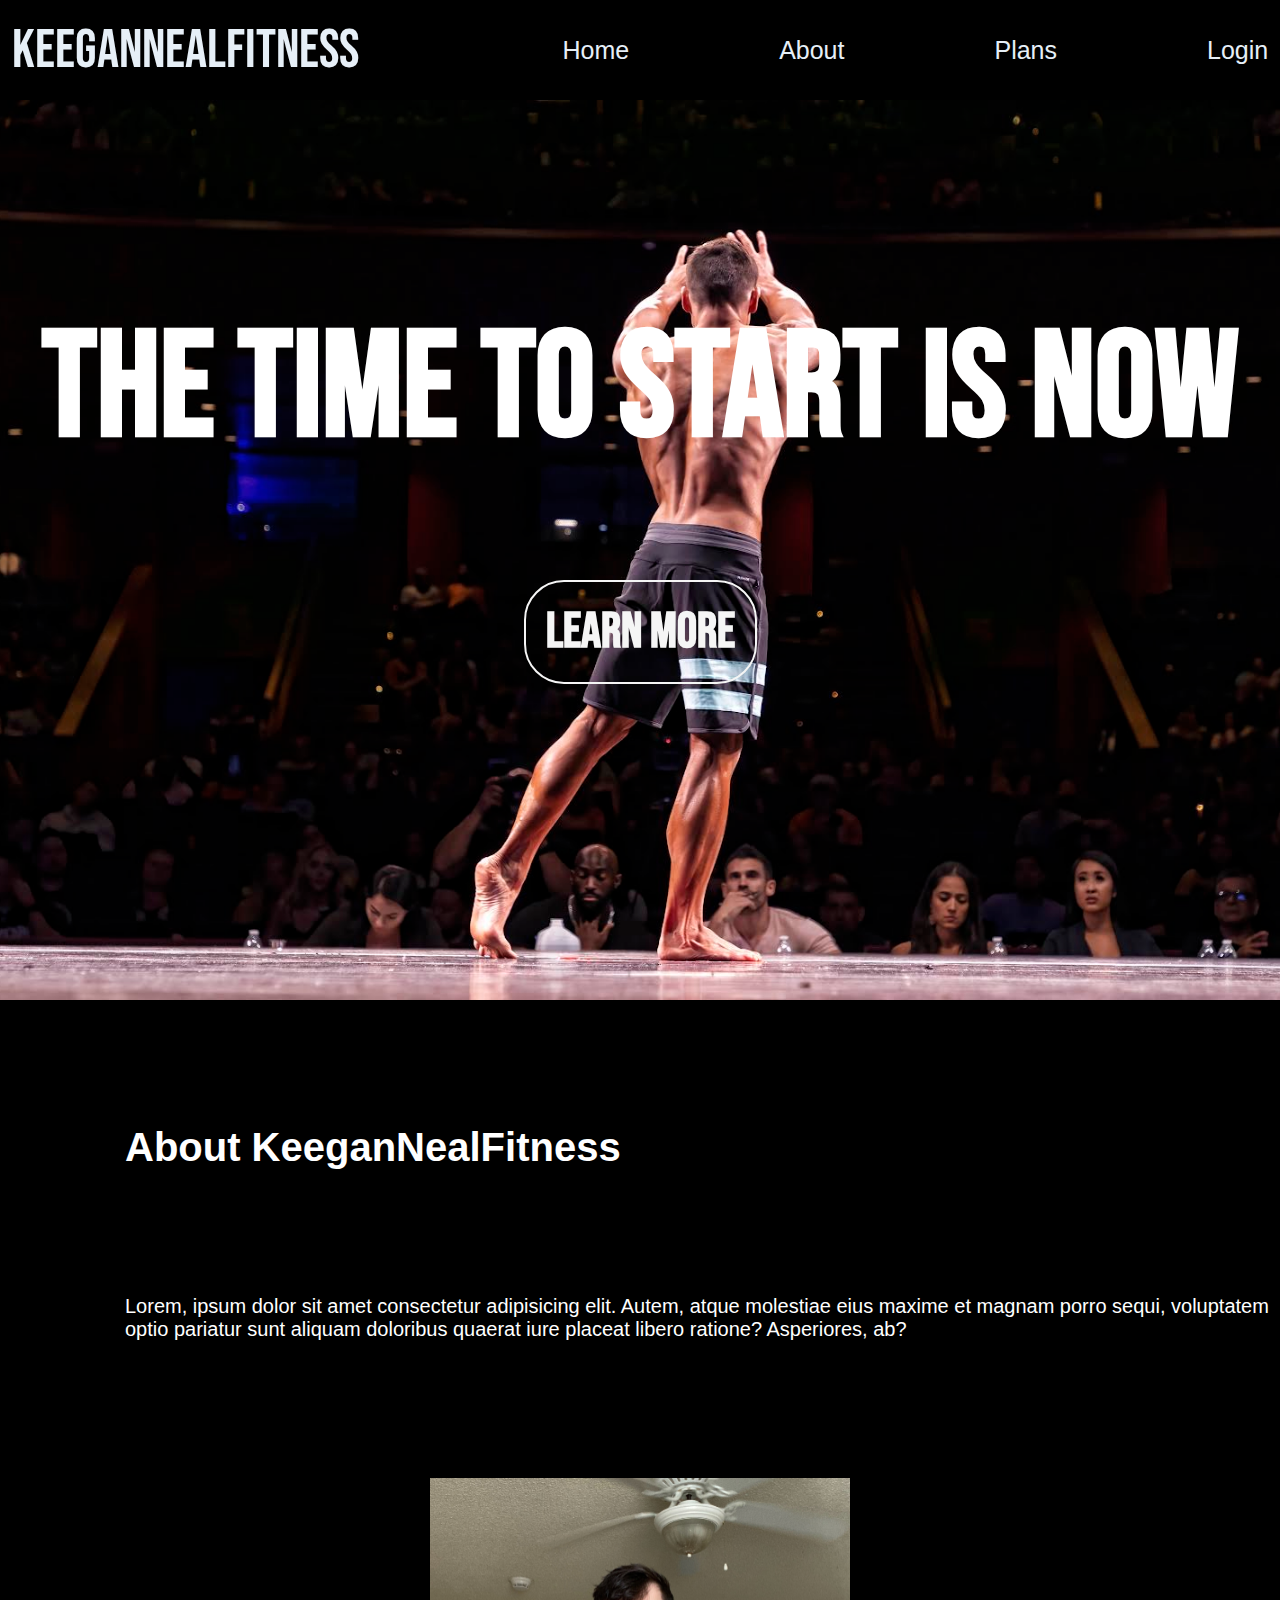
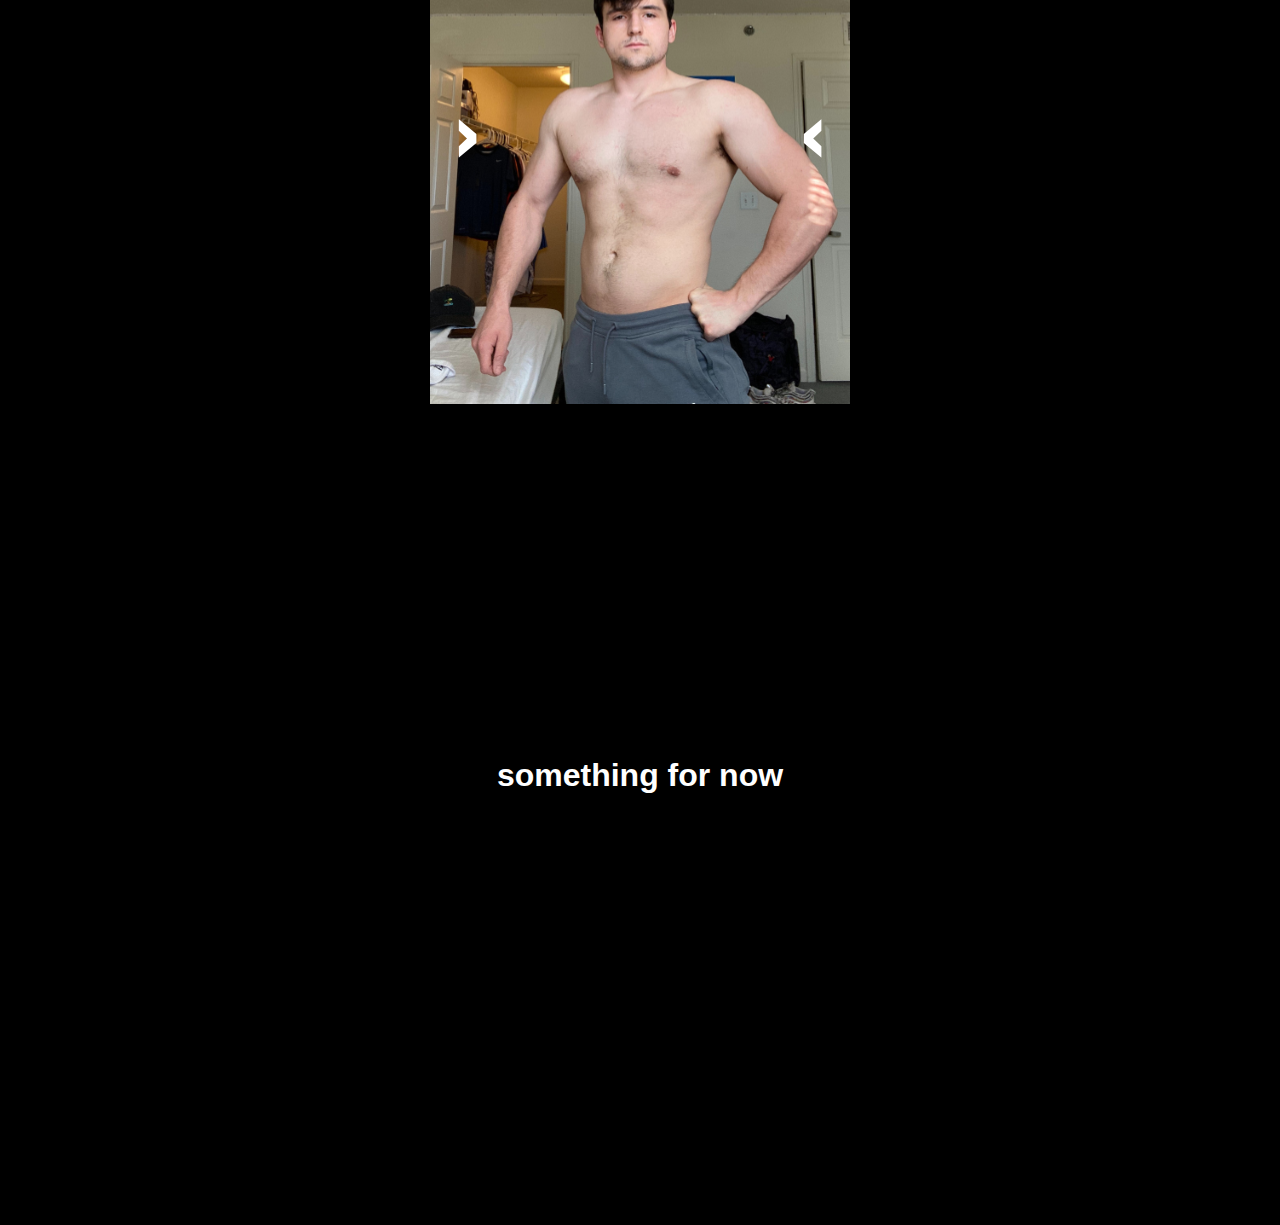
==== index.html @ 121160b2 "first commit" ====
<!DOCTYPE html>
<html lang="en">
<head>
    <meta charset="UTF-8">
    <meta name="viewport" content="width=device-width, initial-scale=1.0">
    <title>Document</title>
    <link rel="stylesheet" href="style.css">
    <link rel="preconnect" href="https://fonts.googleapis.com">
    <link rel="preconnect" href="https://fonts.gstatic.com" crossorigin>
    <link href="https://fonts.googleapis.com/css2?family=Bebas+Neue&family=Oswald&display=swap" rel="stylesheet">
    <link rel="preconnect" href="https://fonts.googleapis.com">
    <link rel="preconnect" href="https://fonts.gstatic.com" crossorigin>
    <link href="https://fonts.googleapis.com/css2?family=Amatic+SC:wght@400;700&family=Angkor&family=Bebas+Neue&family=Oswald&display=swap" rel="stylesheet"> 

</head>
<body>
    <div class="nav">
        <div class="nav-left">
            <span class="logo"> KeeganNealFitness </span>
        </div>
        <div class="nav-right">
            <ul class="list">
                <li><a href="#">Home</a></li>
                <li><a href="#">About</a></li>
                <li><a href="#">Plans</a></li>
                <li id="Login"><a href="#">Login</a></li>   
            </ul>
        </div>
    </div>

    <div class="container-main">
       <h1 class="main-h1"> The Time to Start is Now</h1>

       <h2 class="learn-more">Learn More</h2>
       
    </div>

    <div class="about-container">
        <h1 class="about-h1"> About KeeganNealFitness</h1>
        <p>Lorem, ipsum dolor sit amet consectetur adipisicing elit. Autem, atque molestiae eius maxime et magnam porro sequi, voluptatem optio pariatur sunt aliquam doloribus quaerat
         iure placeat libero ratione? Asperiores, ab?</p>

         <div class="carousel-container">
            <div class="carousel-slide">
                <img src="second-img.png" alt="Image 1">
            </div>
            <div class="carousel-slide">
                <img src="Main-photo.png" alt="Image 2">
            </div>
            <div class="carousel-slide">
                <img src="second-img.png" alt="Image 3">
            </div>
            <!-- Add more slides as needed -->
            
            <button id="prevBtn" onclick="changeSlide(-1)">   >   </button>
            <button id="nextBtn" onclick="changeSlide(1)">   <   </button>
        </div>
        
    </div>

    <div class="new-something">
        <h1>
            something for now
        </h1>
    </div>

    
    <script src="main.js"></script>
    
        
</body>
</html>
---- style.css ----
* {
    box-sizing: border-box;
    margin: 0;
    padding: 0;
    font-family: 'Roboto', sans-serif;
}

body {
    background-color: black;
    color: white;
}

.nav {
    width: 100%;
    height: 100px;
    background-color: black;
    display: flex;
    padding: 10px;
    align-items: center;
    justify-content: space-around;
}

.logo {
    color: rgb(230, 239, 247);
    font-family: 'Bebas Neue', sans-serif;
    font-size: 55px;
}

.nav-left {
    display: flex;
    align-items: center;
}

.nav-right {
    display: flex;
    align-items: center;
}



.list {
    display: flex;
    justify-content: space-between;
    list-style: none;
    padding-left: 50px;
}

.list li a {
    padding-left: 150px;
    text-decoration: none;
    color: rgb(230, 239, 247);
    font-size: 25px;
}

h1 {
    color: white;
}

.container-main {
    display: flex;
    flex-direction: column;
    align-items: center;
    background-image: url(header-img.JPG);
    background-size: cover;
    background-position: center;
    height: 100vh;
    position: relative;
}

.main-h1 {
    font-size: 150px;
    font-family: 'Bebas Neue', sans-serif;
    margin-top: 200px;
}

.learn-more:hover {
    color: whitesmoke;
    cursor: pointer;
    background-color: rgb(99, 156, 206);
}

.learn-more {
    border: 2px solid;
    border-radius: 40px;
    border-color: whitesmoke;
    color: whitesmoke;
    padding: 20px;
    font-family: 'Bebas Neue', sans-serif;
    font-size: 50px;
    margin-top: 100px;
}

.about-container {
    height: 800px;
}

.about-h1 {
    margin: 125px;
    font-size: 40px;
}

p {
    margin-left: 125px;
    text-align: left;
    font-size: 20px;
}

.carousel-container {
    position: relative;
    width: 100%;
    height: 100%;
    margin: auto;
    overflow: hidden;
}

.carousel-slide {
    display: flex;
    position: absolute;
    top: 0;
    left: 0;
    margin: 0;
    padding: 0;
    align-items: center;
    justify-content: center;
    width: 100%;
    height: 100%;
}

button {
    position: absolute;
    padding: 10px;
    cursor: pointer;
    z-index: 1;
    border-radius: 20%;
    background-color: transparent;
    border: none;
    color: white;
}

#prevBtn {
    left: 35%;
    top: 50%;
    transform: translateY(-50%);
    font-family: "Angkor", serif;
    font-weight: 400;
    font-size: 50px;
}

#nextBtn {
    right: 35%;
    top: 50%;
    transform: translateY(-50%);
    font-family: "Angkor", serif;
    font-weight: 400;
    font-size: 50px;
}

#prevBtn:hover,
#nextBtn:hover {
    background-color: rgb(16, 20, 24);
    color: white;
}

.new-something {
    display: flex;
    flex-direction: column;
    align-items: center;
    justify-content: center;
    height: 100vh;
    background-color: black;
    color: white;
}
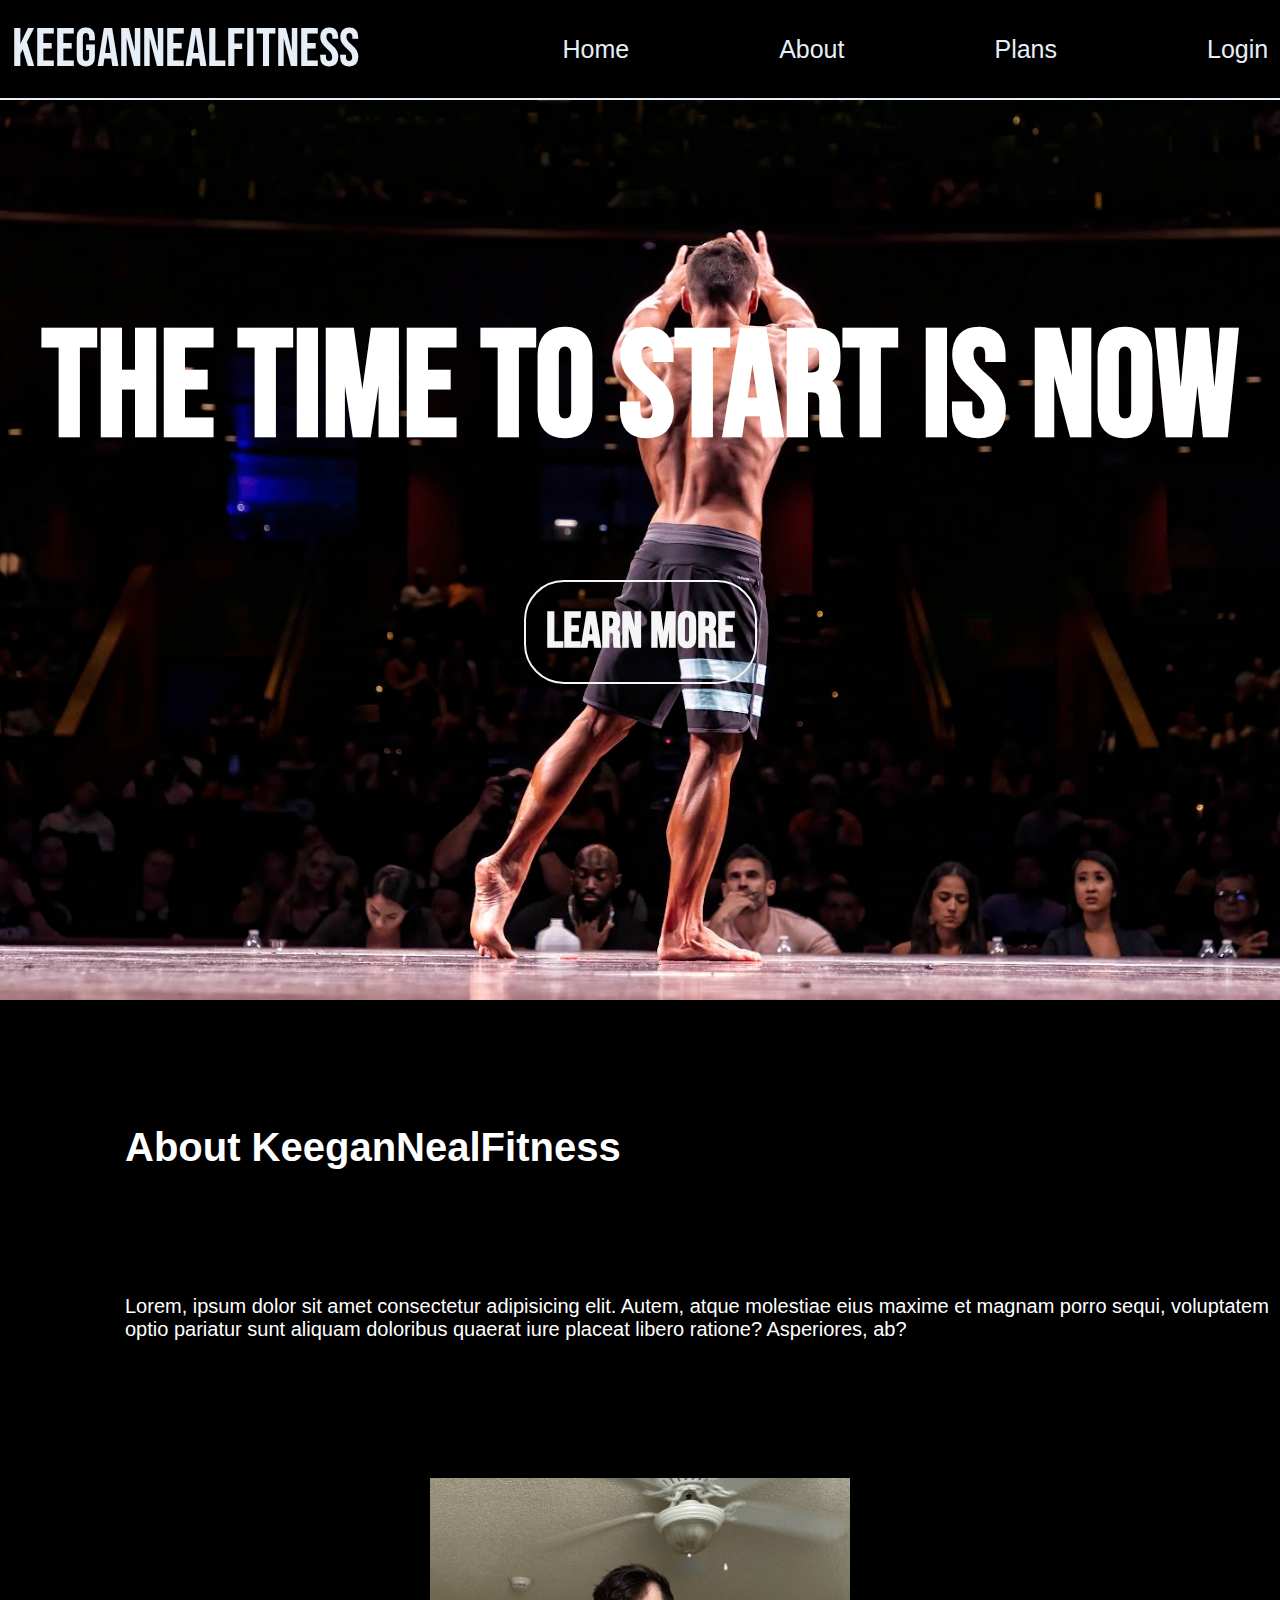
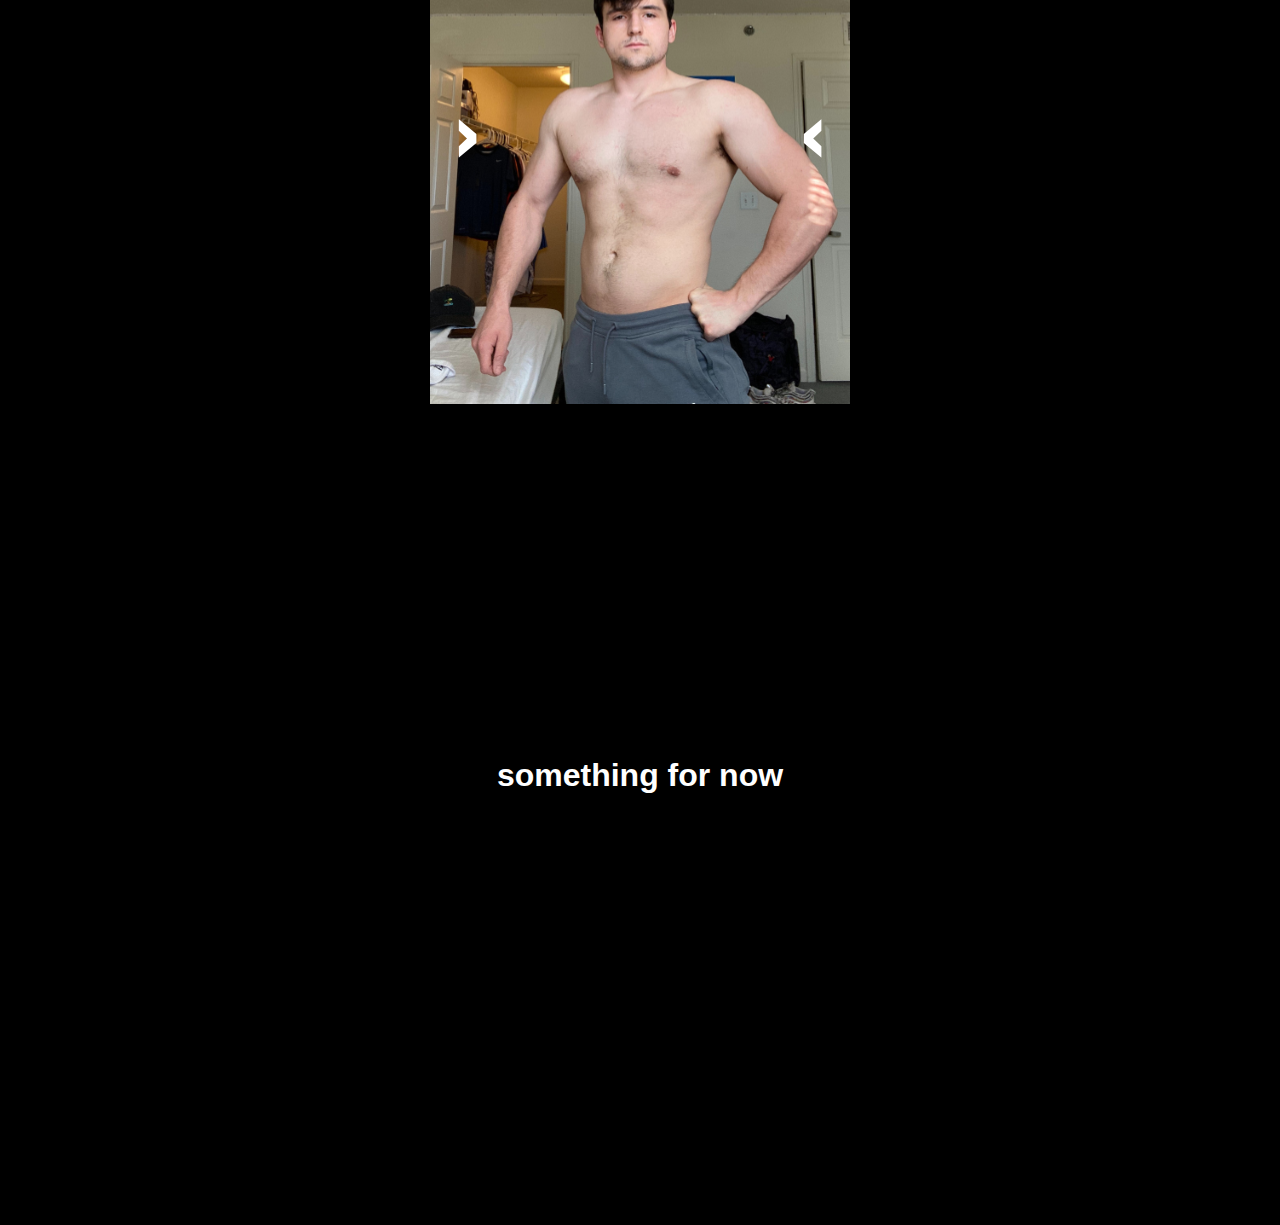
==== commit 877c4876: "added pictures to a folder" ====
--- a/index.html
+++ b/index.html
@@ -42,14 +42,17 @@
 
          <div class="carousel-container">
             <div class="carousel-slide">
-                <img src="second-img.png" alt="Image 1">
+                <img src="Pictures/second-img.png" alt="Image 1">
             </div>
             <div class="carousel-slide">
-                <img src="Main-photo.png" alt="Image 2">
+                <img src="Pictures/Main-photo.png" alt="Image 2">
             </div>
             <div class="carousel-slide">
-                <img src="second-img.png" alt="Image 3">
+                <img src="Pictures/second-img.png" alt="Image 3">
             </div>
+         
+    
+        
             <!-- Add more slides as needed -->
             
             <button id="prevBtn" onclick="changeSlide(-1)">   >   </button>
--- a/style.css
+++ b/style.css
@@ -19,6 +19,7 @@
     padding: 10px;
     align-items: center;
     justify-content: space-around;
+    border-bottom: 2px solid rgb(230, 239, 247);
 }
 
 .logo {
@@ -61,7 +62,7 @@
     display: flex;
     flex-direction: column;
     align-items: center;
-    background-image: url(header-img.JPG);
+    background-image: url(Pictures/header-img.JPG);
     background-size: cover;
     background-position: center;
     height: 100vh;
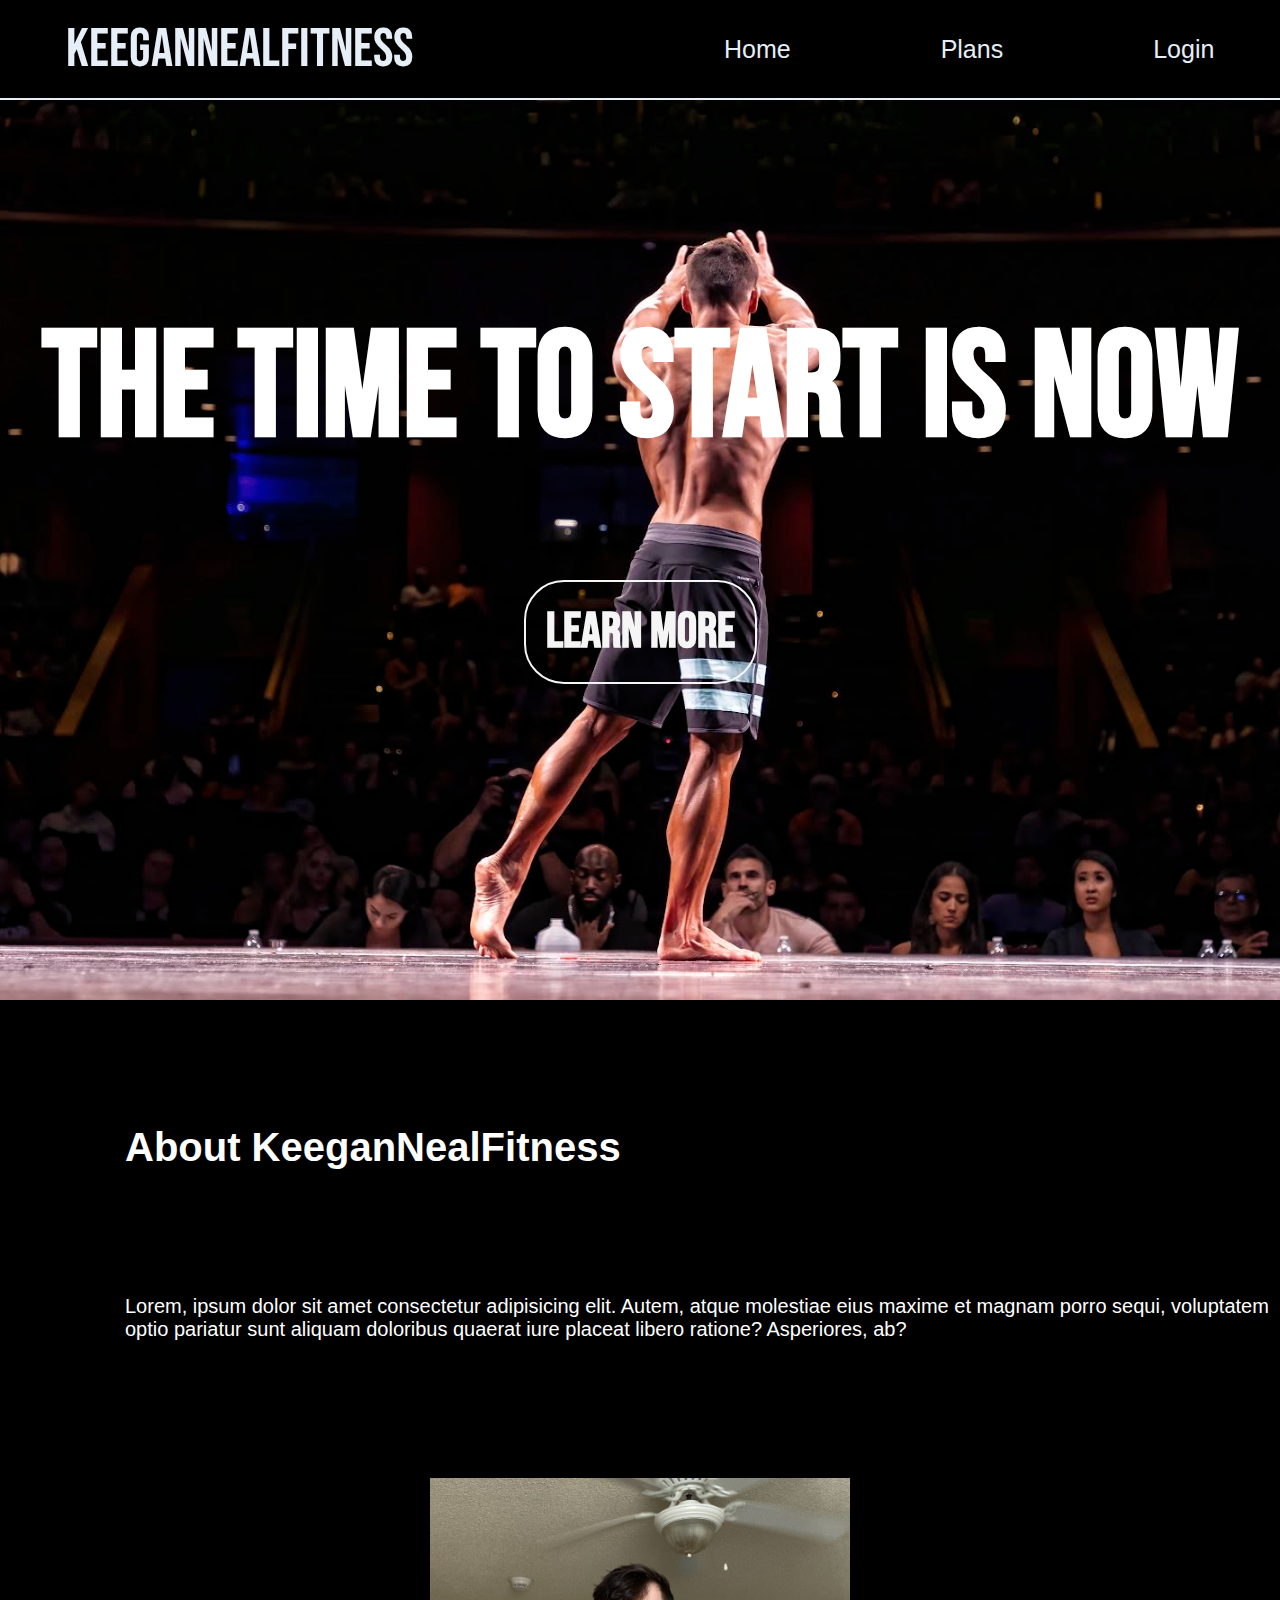
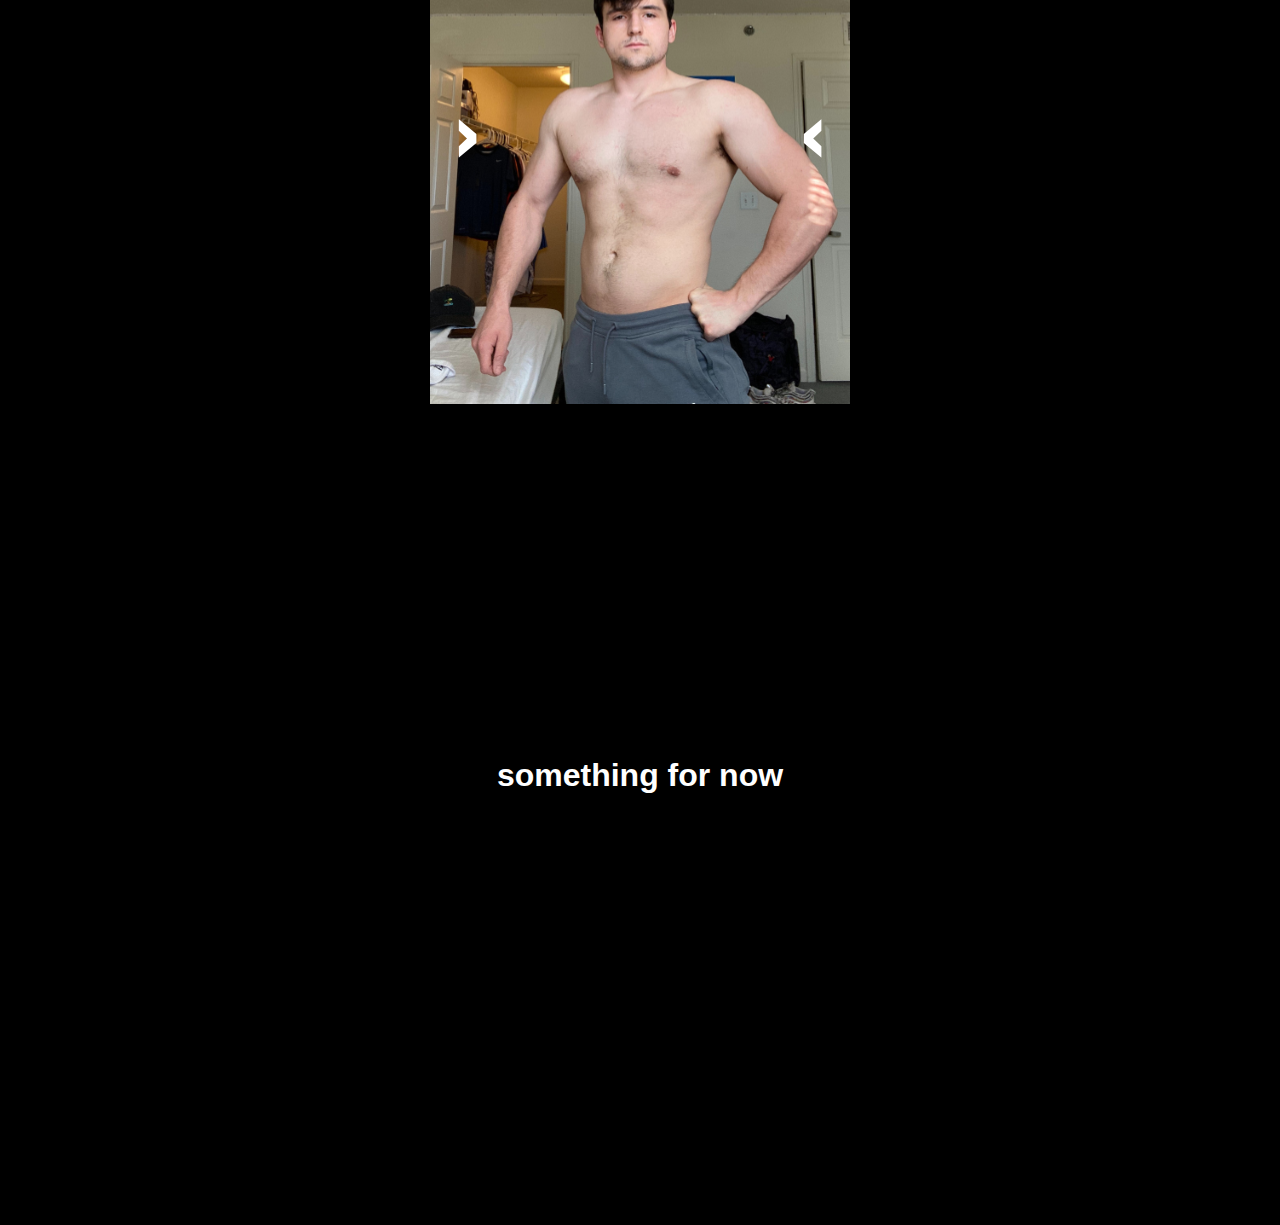
==== commit cb75605e: "added more pictures and a login page" ====
--- a/index.html
+++ b/index.html
@@ -11,6 +11,7 @@
     <link rel="preconnect" href="https://fonts.googleapis.com">
     <link rel="preconnect" href="https://fonts.gstatic.com" crossorigin>
     <link href="https://fonts.googleapis.com/css2?family=Amatic+SC:wght@400;700&family=Angkor&family=Bebas+Neue&family=Oswald&display=swap" rel="stylesheet"> 
+    
 
 </head>
 <body>
@@ -20,9 +21,8 @@
         </div>
         <div class="nav-right">
             <ul class="list">
-                <li><a href="#">Home</a></li>
-                <li><a href="#">About</a></li>
-                <li><a href="#">Plans</a></li>
+                <li><a href="index.html">Home</a></li>
+                <li><a href="plans.html">Plans</a></li>
                 <li id="Login"><a href="#">Login</a></li>   
             </ul>
         </div>
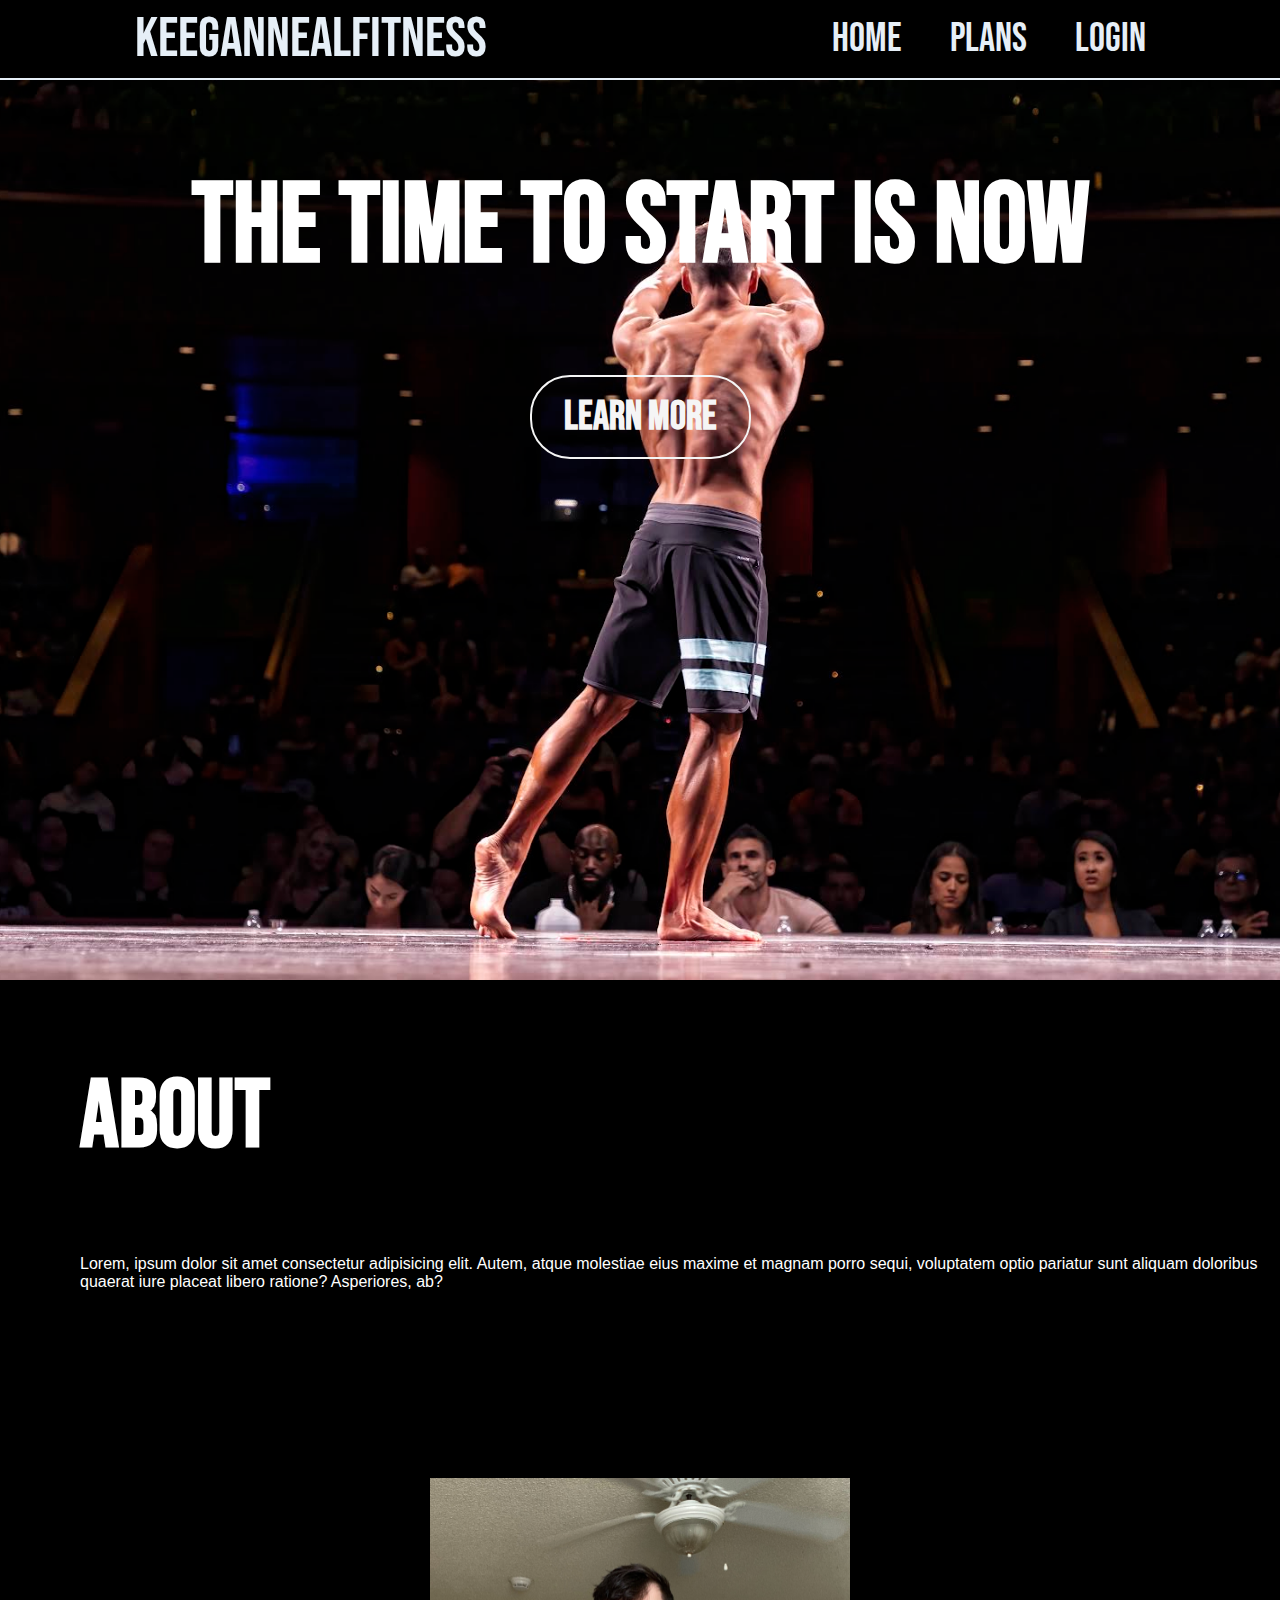
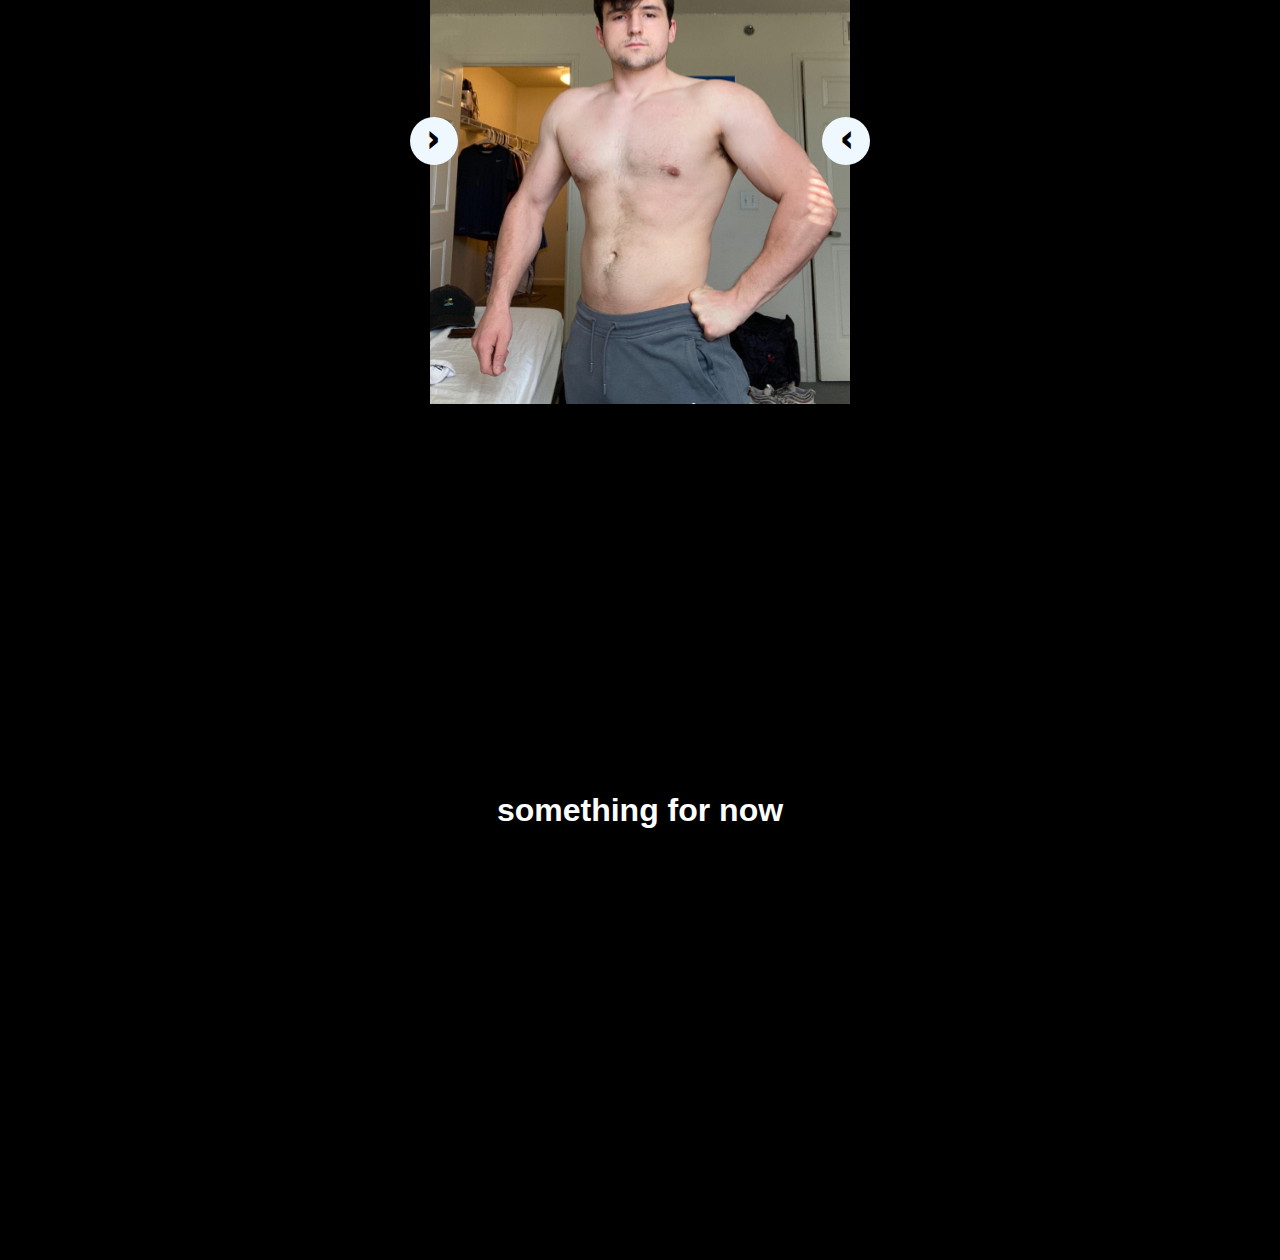
==== commit 79893040: "updated the index.html and style.css files" ====
--- a/index.html
+++ b/index.html
@@ -23,7 +23,7 @@
             <ul class="list">
                 <li><a href="index.html">Home</a></li>
                 <li><a href="plans.html">Plans</a></li>
-                <li id="Login"><a href="#">Login</a></li>   
+                <li id="Login"><a href="login.html">Login</a></li>   
             </ul>
         </div>
     </div>
@@ -36,7 +36,7 @@
     </div>
 
     <div class="about-container">
-        <h1 class="about-h1"> About KeeganNealFitness</h1>
+        <h1 class="about-h1"> About </h1>
         <p>Lorem, ipsum dolor sit amet consectetur adipisicing elit. Autem, atque molestiae eius maxime et magnam porro sequi, voluptatem optio pariatur sunt aliquam doloribus quaerat
          iure placeat libero ratione? Asperiores, ab?</p>
 
--- a/style.css
+++ b/style.css
@@ -1,4 +1,4 @@
-
+/*
 * {
     box-sizing: border-box;
     margin: 0;
@@ -130,7 +130,7 @@
 
 button {
     position: absolute;
-    padding: 10px;
+    
     cursor: pointer;
     z-index: 1;
     border-radius: 20%;
@@ -159,7 +159,6 @@
 
 #prevBtn:hover,
 #nextBtn:hover {
-    background-color: rgb(16, 20, 24);
     color: white;
 }
 
@@ -173,4 +172,388 @@
     color: white;
 }
 
-
+*/
+/* Default styles */
+
+/*
+* {
+    box-sizing: border-box;
+    margin: 0;
+    padding: 0;
+    font-family: 'Roboto', sans-serif;
+}
+
+body {
+    background-color: black;
+    color: white;
+}
+
+.nav {
+    width: 100%;
+    height: 100px;
+    background-color: black;
+    display: flex;
+    padding: 10px;
+    align-items: center;
+    justify-content: space-around;
+    border-bottom: 2px solid rgb(230, 239, 247);
+}
+
+.logo {
+    color: rgb(230, 239, 247);
+    font-family: 'Bebas Neue', sans-serif;
+    font-size: 55px;
+}
+
+.nav-left {
+    display: flex;
+    align-items: center;
+}
+
+.nav-right {
+    display: flex;
+    align-items: center;
+}
+
+.list {
+    display: flex;
+    justify-content: space-between;
+    list-style: none;
+    padding-left: 50px;
+}
+
+.list li a {
+    padding-left: 150px;
+    text-decoration: none;
+    color: rgb(230, 239, 247);
+    font-size: 25px;
+}
+
+h1 {
+    color: white;
+}
+
+.container-main {
+    display: flex;
+    flex-direction: column;
+    align-items: center;
+    background-image: url(Pictures/header-img.JPG);
+    background-size: cover;
+    background-position: center;
+    height: 100vh;
+    position: relative;
+}
+
+.main-h1 {
+    font-size: 150px;
+    font-family: 'Bebas Neue', sans-serif;
+    margin-top: 200px;
+}
+
+.learn-more:hover {
+    color: whitesmoke;
+    cursor: pointer;
+    background-color: rgb(99, 156, 206);
+}
+
+.learn-more {
+    border: 2px solid;
+    border-radius: 40px;
+    border-color: whitesmoke;
+    color: whitesmoke;
+    padding: 20px;
+    font-family: 'Bebas Neue', sans-serif;
+    font-size: 50px;
+    margin-top: 100px;
+}
+
+.about-container {
+    height: 800px;
+}
+
+.about-h1 {
+    margin: 125px;
+    font-size: 40px;
+}
+
+p {
+    margin-left: 125px;
+    text-align: left;
+    font-size: 20px;
+}
+
+.carousel-container {
+    position: relative;
+    width: 100%;
+    height: 100%;
+    margin: auto;
+    overflow: hidden;
+}
+
+.carousel-slide {
+    display: flex;
+    position: absolute;
+    top: 0;
+    left: 0;
+    margin: 0;
+    padding: 0;
+    align-items: center;
+    justify-content: center;
+    width: 100%;
+    height: 100%;
+}
+
+button {
+    position: absolute;
+    cursor: pointer;
+    z-index: 1;
+    border-radius: 20%;
+    background-color: transparent;
+    border: none;
+    color: white;
+}
+
+#prevBtn {
+    left: 35%;
+    top: 50%;
+    transform: translateY(-50%);
+    font-family: "Angkor", serif;
+    font-weight: 400;
+    font-size: 50px;
+}
+
+#nextBtn {
+    right: 35%;
+    top: 50%;
+    transform: translateY(-50%);
+    font-family: "Angkor", serif;
+    font-weight: 400;
+    font-size: 50px;
+}
+
+#prevBtn:hover,
+#nextBtn:hover {
+    color: white;
+}
+
+.new-something {
+    display: flex;
+    flex-direction: column;
+    align-items: center;
+    justify-content: center;
+    height: 100vh;
+    background-color: black;
+    color: white;
+}
+*/
+/* Default styles */
+/* Default styles */
+* {
+    box-sizing: border-box;
+    margin: 0;
+    padding: 0;
+    font-family: 'Roboto', sans-serif;
+}
+
+body {
+    background-color: black;
+    color: white;
+}
+
+.nav {
+    height: 5rem;
+    background-color: black;
+    display: flex;
+    padding: 10px;
+    align-items: center;
+    justify-content: space-around;
+    border-bottom: 2px solid rgb(230, 239, 247);
+    
+}
+
+.logo {
+    color: rgb(230, 239, 247);
+    font-family: 'Bebas Neue', sans-serif;
+    font-size: 3.5rem; /* Adjusted */
+}
+
+.nav-left {
+    display: flex;
+    align-items: center;
+}
+
+.nav-right {
+    display: flex;
+    align-items: center;
+}
+
+.list {
+    display: flex;
+    justify-content: space-between;
+    list-style: none;
+    padding-left: 3rem; /* Adjusted */
+}
+
+.list li a {
+    padding-left: 3rem; /* Adjusted */
+    text-decoration: none;
+    color: rgb(230, 239, 247);
+    font-size: 2.5rem; /* Adjusted */
+    font-family: 'Bebas Neue', sans-serif;
+}
+
+.container-main {
+    display: flex;
+    flex-direction: column;
+    align-items: center;
+    background-image: url(Pictures/header-img.JPG);
+    background-size: cover;
+    background-position: center;
+    height: 100vh; /* Adjusted */
+    position: relative;
+}
+
+.main-h1 {
+    font-size: 7rem; /* Adjusted */
+    margin-top: 5rem; /* Adjusted */
+    font-family: 'Bebas Neue', sans-serif;
+}
+
+.learn-more:hover {
+    color: whitesmoke;
+    cursor: pointer;
+    background-color: rgb(99, 156, 206);
+}
+
+.learn-more {
+    border: 2px solid;
+    border-radius: 40px;
+    border-color: whitesmoke;
+    color: whitesmoke;
+    padding: 1rem 2rem; /* Adjusted */
+    font-size: 2.5rem; /* Adjusted */
+    margin-top: 5rem; /* Adjusted */
+    font-family: 'Bebas Neue', sans-serif;
+}
+
+.about-container {
+    height: 100vh; /* Adjusted */
+}
+
+.about-h1 {
+    margin: 5rem; /* Adjusted */
+    font-size: 6rem; /* Adjusted */
+    font-family: 'Bebas Neue', sans-serif;
+}
+
+p {
+    margin-left: 5rem; /* Adjusted */
+    font-size: 1rem; /* Adjusted */
+}
+
+.carousel-container {
+    position: relative;
+    width: 100%;
+    height: 100%;
+    margin: auto;
+    overflow: hidden;
+}
+
+.carousel-slide {
+    display: flex;
+    position: absolute;
+    align-items: center;
+    justify-content: center;
+    width: 100%;
+    height: 100%;
+}
+
+button {
+    position: absolute;
+    cursor: pointer;
+    z-index: 1;
+    background-color: transparent;
+    border-style: none;
+    border-radius: 50%; /* Adjusted */
+    width: 3rem; /* Adjusted */
+    height: 3rem; /* Adjusted */
+    color: rgb(0, 0, 0);
+    font-size: 1.5rem; /* Adjusted */
+    top: 50%;
+    transform: translateY(-50%);
+}
+
+#prevBtn {
+    left: 32%; /* Adjusted */
+}
+
+#nextBtn {
+    right: 32%; /* Adjusted */
+}
+
+#prevBtn, #nextBtn {
+    font-family: "Angkor", serif;
+    font-weight: 400;
+    background-color: aliceblue;
+
+}
+
+.new-something {
+    display: flex;
+    flex-direction: column;
+    align-items: center;
+    justify-content: center;
+    height: 100vh;
+    background-color: black;
+    color: white;
+}
+.carousel-slide {
+    display: flex;
+    width: 100%;
+    height: 100%;
+    position: absolute;
+}
+
+@media screen and (max-width: 768px) {
+    .list li a {
+        padding-left: 2rem; /* Adjusted */
+        font-size: 1.5rem; /* Adjusted */
+    }
+    
+    .main-h1 {
+        font-size: 5rem; /* Adjusted */
+        margin-top: 5rem;
+    }
+    
+    .learn-more {
+        font-size: 1.5rem; /* Adjusted */
+        margin-top: 2.5rem; /* Adjusted */
+    }
+    
+    .about-h1 {
+        margin: 5rem; /* Adjusted */
+        font-size: 2rem; /* Adjusted */
+    }
+    
+    p {
+        margin-left: 2rem; /* Adjusted */
+        font-size: 1rem; /* Adjusted */
+    }
+    
+    #prevBtn,
+    #nextBtn {
+        font-size: 1.5rem; /* Adjusted */
+        width: 3rem; /* Adjusted */
+        height: 3rem; /* Adjusted */
+        
+        top: 50%;
+        transform: translateY(-50%);
+    }
+    #prevBtn {
+        left: 12.5%; /* Adjusted */
+    }
+    
+    #nextBtn {
+        left: 81%; /* Adjusted */
+    }
+}
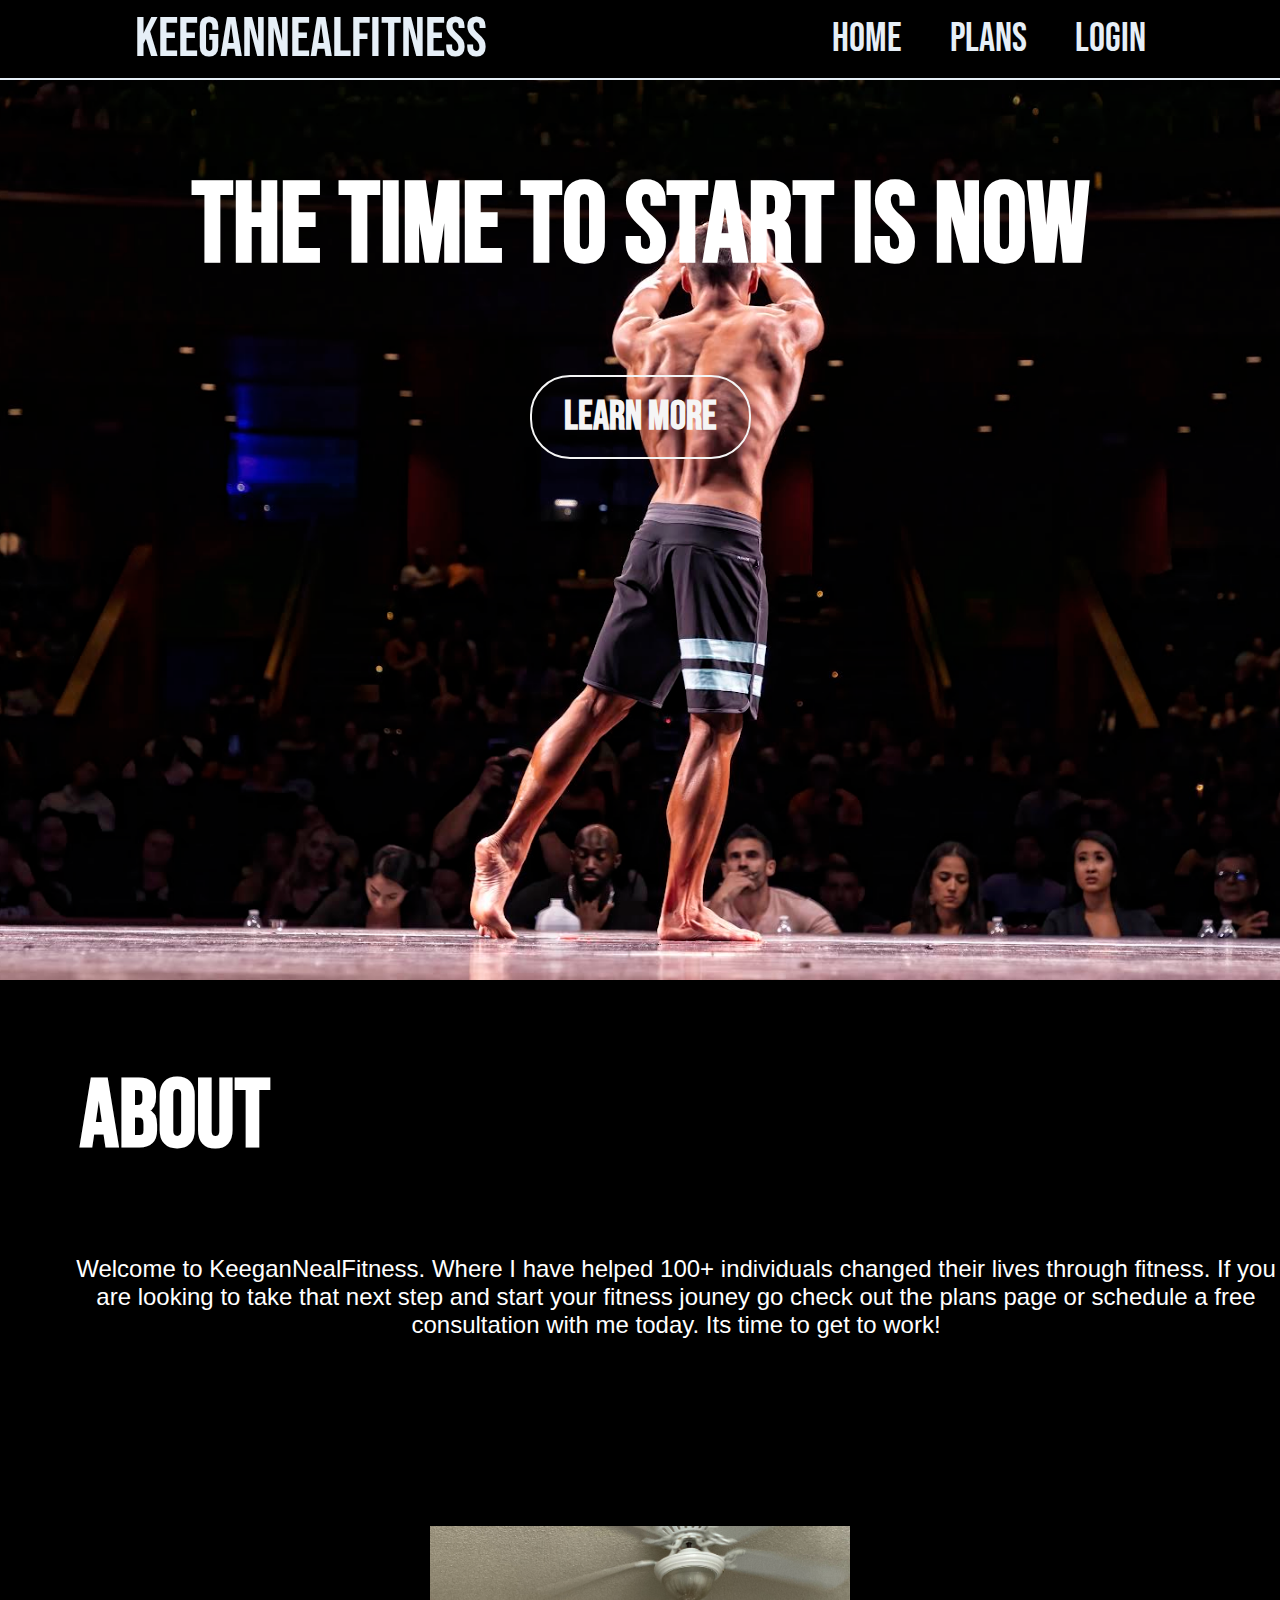
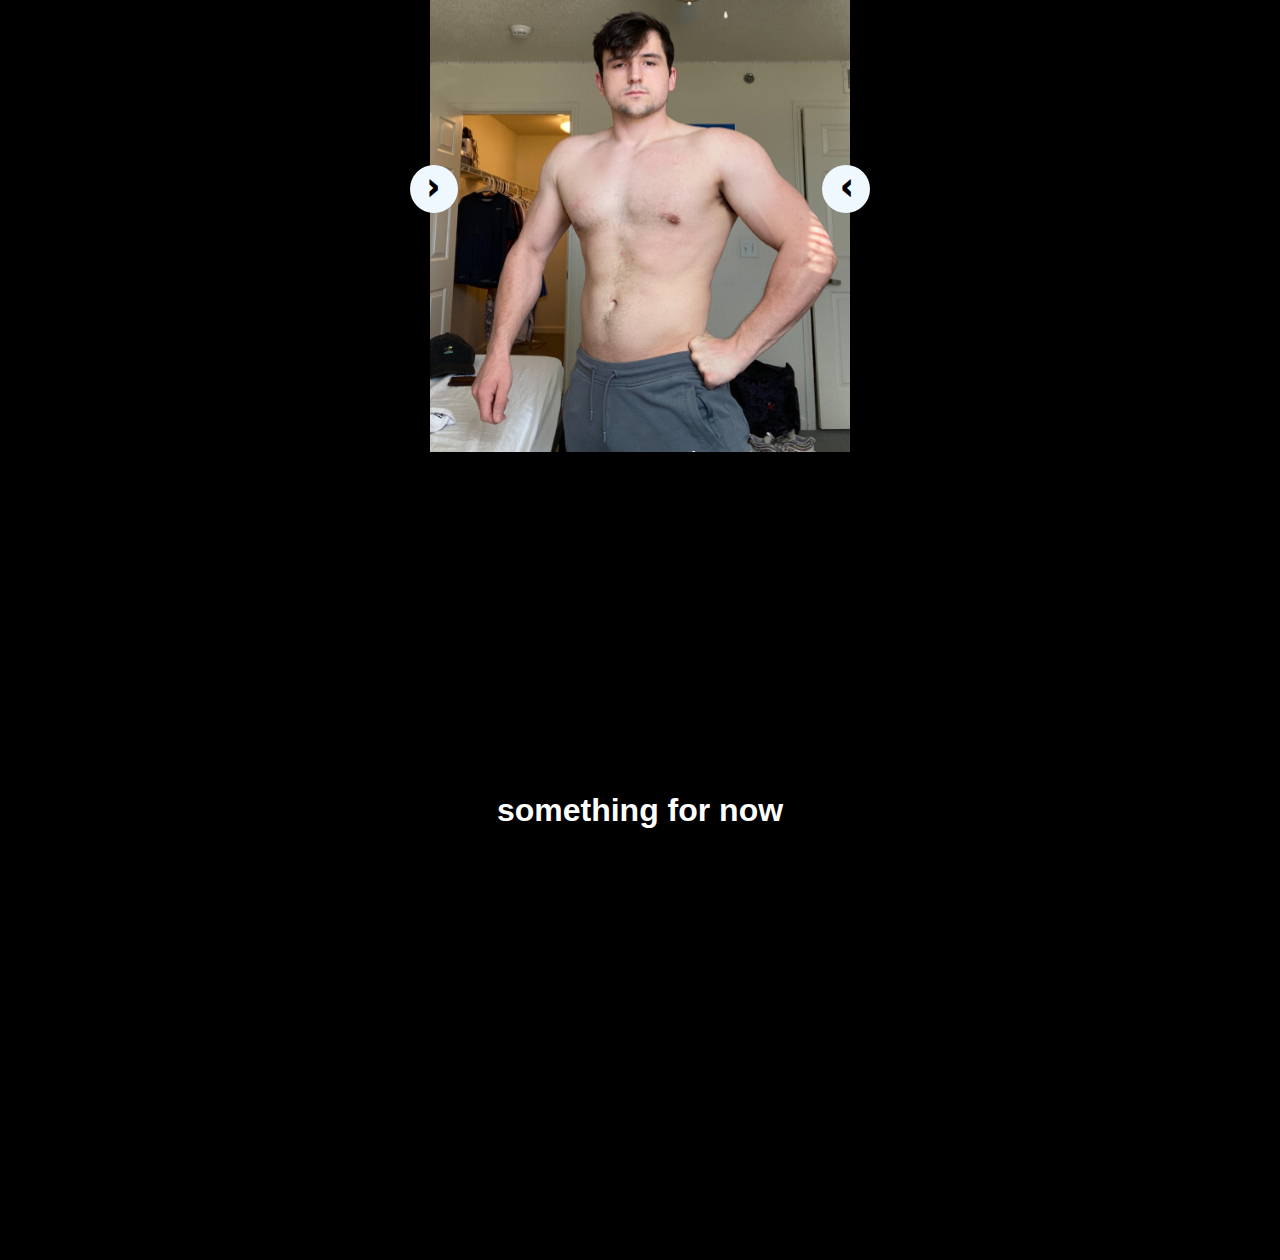
==== commit a1a4ae2a: "Added more pictures in the slide carousel" ====
--- a/index.html
+++ b/index.html
@@ -37,8 +37,11 @@
 
     <div class="about-container">
         <h1 class="about-h1"> About </h1>
-        <p>Lorem, ipsum dolor sit amet consectetur adipisicing elit. Autem, atque molestiae eius maxime et magnam porro sequi, voluptatem optio pariatur sunt aliquam doloribus quaerat
-         iure placeat libero ratione? Asperiores, ab?</p>
+        
+        <p>Welcome to KeeganNealFitness. Where I have helped 100+ individuals changed their lives through fitness.
+        If you are looking to take that next step and start your fitness jouney go check out the plans page or schedule a free consultation
+        with me today. Its time to get to work!
+        </p>
 
          <div class="carousel-container">
             <div class="carousel-slide">
@@ -47,16 +50,21 @@
             <div class="carousel-slide">
                 <img src="Pictures/Main-photo.png" alt="Image 2">
             </div>
+        
             <div class="carousel-slide">
-                <img src="Pictures/second-img.png" alt="Image 3">
+                <img src="Pictures/client-pic2.jpg" alt="Image 4">
             </div>
-         
+
+            <div class="carousel-slide">
+                <img src="Pictures/clinet-pic1.jpg" alt="Image 5">
+            </div>
+    
     
         
             <!-- Add more slides as needed -->
             
-            <button id="prevBtn" onclick="changeSlide(-1)">   >   </button>
-            <button id="nextBtn" onclick="changeSlide(1)">   <   </button>
+            <button id="prevBtn" >   >   </button> 
+            <button id="nextBtn" >   <   </button>
         </div>
         
     </div>
--- a/style.css
+++ b/style.css
@@ -447,8 +447,9 @@
 }
 
 p {
-    margin-left: 5rem; /* Adjusted */
-    font-size: 1rem; /* Adjusted */
+    margin-left: 4.5rem; /* Adjusted */
+    font-size: 1.5rem; /* Adjusted */
+    text-align: center;
 }
 
 .carousel-container {
